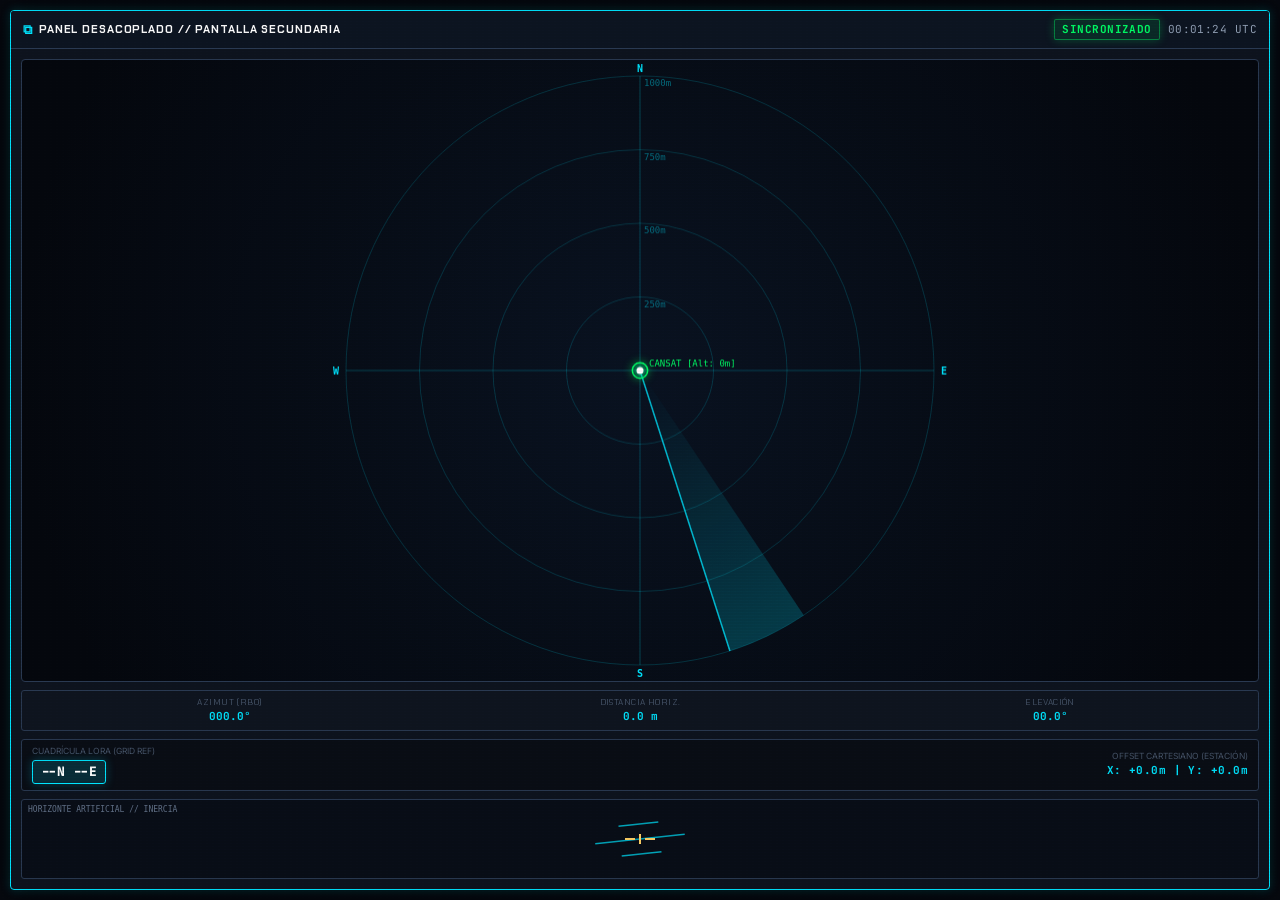
==== popout.html @ cec610bc "Primeros ajustes" ====
<!DOCTYPE html>
<html lang="es">
<head>
  <meta charset="UTF-8">
  <meta name="viewport" content="width=device-width, initial-scale=1.0">
  <title>CanSat Tactical Popout View | Multi-Monitor 4K</title>

  <!-- Typography -->
  <link rel="preconnect" href="https://fonts.googleapis.com">
  <link rel="preconnect" href="https://fonts.gstatic.com" crossorigin>
  <link href="https://fonts.googleapis.com/css2?family=Chakra+Petch:wght@600;700;800&family=JetBrains+Mono:wght@400;500;700;800&family=Inter:wght@400;500;600&display=swap" rel="stylesheet">

  <link rel="stylesheet" href="css/base.css">
  <link rel="stylesheet" href="css/dashboard.css">
  <link rel="stylesheet" href="css/instruments.css">
  <link rel="stylesheet" href="css/tactical_grid.css">

  <style>
    body {
      padding: 10px;
      display: flex;
      flex-direction: column;
      height: 100vh;
      width: 100vw;
      background: #070a10;
    }
    .popout-container {
      flex: 1;
      display: flex;
      flex-direction: column;
      background: rgba(15, 21, 32, 0.95);
      border: 1px solid var(--c-cyan);
      border-radius: 4px;
      overflow: hidden;
      box-shadow: 0 0 25px rgba(0, 0, 0, 0.8), 0 0 10px var(--c-cyan-glow);
    }
    .popout-header {
      display: flex;
      align-items: center;
      justify-content: space-between;
      padding: 8px 12px;
      background: #0d1522;
      border-bottom: 1px solid var(--border-tactical);
    }
    .popout-body {
      flex: 1;
      padding: 10px;
      overflow: hidden;
      position: relative;
    }
  </style>
</head>
<body>
  <div class="crt-overlay"></div>

  <div class="popout-container">
    <div class="popout-header">
      <div class="panel-title">
        <span class="panel-title-icon">⧉</span>
        <span id="popout-title-text">PANEL DESACOPLADO (MONITOR SECUNDARIO 4K)</span>
      </div>
      <div style="display:flex; align-items:center; gap:8px;">
        <span class="badge badge-nominal" id="sync-badge">SINCRONIZADO</span>
        <span class="font-mono" style="font-size:11px; color:var(--text-secondary);" id="popout-clock">--:--:--</span>
      </div>
    </div>
    <div class="popout-body" id="popout-content-area">
      <!-- Component instantiated here based on query param -->
    </div>
  </div>

  <!-- Dependencies -->
  <script src="js/state.js"></script>
  <script src="js/modules/telemetry_parser.js"></script>
  <script src="js/components/analog_gauges.js"></script>
  <script src="js/components/charts_engine.js"></script>
  <script src="js/components/tactical_radar.js"></script>
  <script src="js/components/raw_table.js"></script>

  <script>
    document.addEventListener('DOMContentLoaded', () => {
      const params = new URLSearchParams(window.location.search);
      const moduleId = params.get('module') || 'radar';
      const title = params.get('title') || 'Panel Desacoplado';

      document.title = `CanSat 4K - ${title}`;
      document.getElementById('popout-title-text').textContent = `${title} // PANTALLA SECUNDARIA`;

      const contentArea = document.getElementById('popout-content-area');
      let activeComponent = null;

      if (moduleId === 'instruments') {
        activeComponent = new window.AnalogGaugesComponent(contentArea);
      } else if (moduleId === 'charts') {
        activeComponent = new window.ChartsEngine(contentArea);
      } else if (moduleId === 'radar') {
        activeComponent = new window.TacticalRadarComponent(contentArea);
      } else if (moduleId === 'raw_table') {
        activeComponent = new window.RawTableComponent(contentArea);
      }

      // Clock
      setInterval(() => {
        const d = new Date();
        document.getElementById('popout-clock').textContent = d.toISOString().substr(11, 8) + ' UTC';
      }, 1000);

      // Listen for BroadcastChannel updates from the ground station
      if ('BroadcastChannel' in window) {
        const channel = new BroadcastChannel('cansat_ground_station_bus');
        channel.onmessage = (event) => {
          const { type, payload } = event.data || {};
          if (type === 'TELEMETRY_UPDATE' && payload && activeComponent) {
            const { packet, metrics } = payload;
            if (moduleId === 'instruments') {
              activeComponent.update(packet, metrics);
            } else if (moduleId === 'charts') {
              activeComponent.addPoint(packet);
            } else if (moduleId === 'radar') {
              activeComponent.updateTelemetry(packet);
            } else if (moduleId === 'raw_table') {
              activeComponent.addPacket(packet);
            }
          }
        };

        // Request initial state from parent
        channel.postMessage({ type: 'REQUEST_STATE' });
      }
    });
  </script>
</body>
</html>
---- css/base.css ----
/* ==========================================================================
   CAN-SAT TACTICAL GROUND STATION - BASE DESIGN TOKENS & SYSTEM
   Aesthetic: Diegetic Aerospace Flight Controller / High-Contrast Mission HUD
   ========================================================================== */

:root {
  /* Core Palette */
  --bg-space: #05070a;
  --bg-surface: #0a0e14;
  --bg-card: #0f1520;
  --bg-card-hover: #151d2c;
  --bg-card-active: #192335;
  --bg-input: #0b1118;
  
  /* Borders & Grids */
  --border-dim: #1e293b;
  --border-tactical: #2a3a52;
  --border-bright: #3e567a;
  --border-focus: #00e5ff;

  /* Telemetry Status Colors */
  --c-nominal: #00ff66;       /* Clean green - Nominal */
  --c-nominal-glow: rgba(0, 255, 102, 0.25);
  --c-warning: #ffb700;       /* Amber warning */
  --c-warning-glow: rgba(255, 183, 0, 0.25);
  --c-critical: #ff1744;      /* Critical Red / Hazard */
  --c-critical-glow: rgba(255, 23, 68, 0.35);
  --c-cyan: #00e5ff;          /* Tactical telemetry cyan */
  --c-cyan-glow: rgba(0, 229, 255, 0.25);
  --c-accent: #00b0ff;
  --c-purple: #9d4edd;
  --c-gold: #ffd166;
  
  /* Text & Readouts */
  --text-primary: #f0f4f8;
  --text-secondary: #94a3b8;
  --text-muted: #475569;
  --text-highlight: #ffffff;
  --text-mono-glow: 0 0 8px rgba(0, 229, 255, 0.4);

  /* Fonts */
  --font-mono: 'JetBrains Mono', 'SF Mono', 'Consolas', 'Fira Code', monospace;
  --font-display: 'Chakra Petch', 'Orbitron', 'Titillium Web', -apple-system, sans-serif;
  --font-body: 'Inter', -apple-system, BlinkMacSystemFont, 'Segoe UI', Roboto, sans-serif;

  /* Elevation & Shadows */
  --shadow-tactical: 0 4px 20px rgba(0, 0, 0, 0.8), 0 0 1px 1px var(--border-tactical);
  --shadow-glow-cyan: 0 0 15px rgba(0, 229, 255, 0.2);
  --shadow-glow-danger: 0 0 18px rgba(255, 23, 68, 0.3);

  /* Scanline intensity */
  --scanline-opacity: 0.18;
}

/* Reset & Box Sizing */
*, *::before, *::after {
  box-sizing: border-box;
  margin: 0;
  padding: 0;
}

html, body {
  width: 100%;
  height: 100%;
  overflow: hidden;
  background-color: var(--bg-space);
  color: var(--text-primary);
  font-family: var(--font-body);
  font-size: 13px;
  line-height: 1.4;
  -webkit-font-smoothing: antialiased;
  -moz-osx-font-smoothing: grayscale;
  user-select: none;
}

/* Monospace numerals */
.font-mono, 
.telemetry-val, 
.timestamp, 
.badge,
.coord-display {
  font-family: var(--font-mono);
  font-variant-numeric: tabular-nums lining-nums;
  letter-spacing: 0.04em;
}

/* Tactical CRT Scanline & Grain Overlay */
.crt-overlay {
  position: fixed;
  top: 0;
  left: 0;
  width: 100%;
  height: 100%;
  pointer-events: none;
  z-index: 9999;
  background: linear-gradient(
    rgba(18, 16, 16, 0) 50%, 
    rgba(0, 0, 0, 0.25) 50%
  ), linear-gradient(
    90deg,
    rgba(255, 0, 0, 0.03),
    rgba(0, 255, 0, 0.01),
    rgba(0, 0, 255, 0.03)
  );
  background-size: 100% 3px, 6px 100%;
  opacity: var(--scanline-opacity);
  transition: opacity 0.3s ease;
}

body.scanlines-disabled .crt-overlay {
  display: none;
}

/* Custom Scrollbars */
::-webkit-scrollbar {
  width: 5px;
  height: 5px;
}
::-webkit-scrollbar-track {
  background: var(--bg-surface);
}
::-webkit-scrollbar-thumb {
  background: var(--border-tactical);
  border-radius: 2px;
}
::-webkit-scrollbar-thumb:hover {
  background: var(--border-bright);
}

/* Tactical Badges */
.badge {
  display: inline-flex;
  align-items: center;
  gap: 5px;
  padding: 2px 7px;
  font-size: 11px;
  font-weight: 700;
  text-transform: uppercase;
  border-radius: 2px;
  border: 1px solid var(--border-tactical);
  background: rgba(15, 23, 42, 0.8);
}

.badge-nominal {
  color: var(--c-nominal);
  border-color: rgba(0, 255, 102, 0.4);
  background: rgba(0, 255, 102, 0.1);
  box-shadow: 0 0 10px var(--c-nominal-glow);
}

.badge-warning {
  color: var(--c-warning);
  border-color: rgba(255, 183, 0, 0.5);
  background: rgba(255, 183, 0, 0.12);
  box-shadow: 0 0 10px var(--c-warning-glow);
}

.badge-critical {
  color: var(--c-critical);
  border-color: rgba(255, 23, 68, 0.6);
  background: rgba(255, 23, 68, 0.15);
  box-shadow: 0 0 12px var(--c-critical-glow);
  animation: pulse-danger 1s infinite alternate;
}

.badge-cyan {
  color: var(--c-cyan);
  border-color: rgba(0, 229, 255, 0.4);
  background: rgba(0, 229, 255, 0.1);
}

@keyframes pulse-danger {
  0% { opacity: 0.85; transform: scale(1); }
  100% { opacity: 1; transform: scale(1.03); box-shadow: 0 0 16px var(--c-critical-glow); }
}

/* Tactical Button System */
.btn-tactical {
  display: inline-flex;
  align-items: center;
  justify-content: center;
  gap: 6px;
  padding: 6px 12px;
  font-family: var(--font-mono);
  font-size: 11px;
  font-weight: 600;
  text-transform: uppercase;
  letter-spacing: 0.05em;
  background: var(--bg-card);
  color: var(--text-primary);
  border: 1px solid var(--border-tactical);
  border-radius: 3px;
  cursor: pointer;
  transition: all 0.15s cubic-bezier(0.4, 0, 0.2, 1);
  outline: none;
}

.btn-tactical:hover {
  background: var(--bg-card-hover);
  border-color: var(--border-bright);
  color: #fff;
}

.btn-tactical:active {
  transform: translateY(1px);
  background: var(--bg-card-active);
}

.btn-tactical.primary {
  background: rgba(0, 229, 255, 0.12);
  border-color: var(--c-cyan);
  color: var(--c-cyan);
}

.btn-tactical.primary:hover {
  background: rgba(0, 229, 255, 0.25);
  box-shadow: 0 0 12px var(--c-cyan-glow);
  color: #fff;
}

.btn-tactical.danger {
  background: rgba(255, 23, 68, 0.12);
  border-color: var(--c-critical);
  color: var(--c-critical);
}

.btn-tactical.danger:hover {
  background: rgba(255, 23, 68, 0.25);
  box-shadow: 0 0 12px var(--c-critical-glow);
  color: #fff;
}

.btn-tactical.success {
  background: rgba(0, 255, 102, 0.12);
  border-color: var(--c-nominal);
  color: var(--c-nominal);
}

.btn-tactical.success:hover {
  background: rgba(0, 255, 102, 0.25);
  box-shadow: 0 0 12px var(--c-nominal-glow);
  color: #fff;
}

.btn-tactical:disabled {
  opacity: 0.4;
  cursor: not-allowed;
  pointer-events: none;
}
---- css/dashboard.css ----
/* ==========================================================================
   CAN-SAT TACTICAL GROUND STATION - DASHBOARD & MODULAR GRID
   Optimized for Standard, Multi-monitor, and 4K Displays
   ========================================================================== */

/* Main Layout Container */
.app-container {
  display: flex;
  flex-direction: column;
  width: 100vw;
  height: 100vh;
  background: radial-gradient(circle at 50% 30%, #0d1522 0%, #05070a 80%);
  position: relative;
  overflow: hidden;
}

/* Master Tactical Header */
.master-header {
  display: flex;
  align-items: center;
  justify-content: space-between;
  padding: 8px 16px;
  background: rgba(10, 14, 20, 0.95);
  border-bottom: 1px solid var(--border-tactical);
  box-shadow: 0 4px 15px rgba(0, 0, 0, 0.6);
  z-index: 100;
  gap: 16px;
}

.header-left, .header-center, .header-right {
  display: flex;
  align-items: center;
  gap: 14px;
}

.mission-logo {
  display: flex;
  align-items: center;
  gap: 10px;
}

.mission-emblem {
  width: 28px;
  height: 28px;
  fill: var(--c-cyan);
  filter: drop-shadow(0 0 8px var(--c-cyan-glow));
}

.mission-title-group h1 {
  font-family: var(--font-display);
  font-size: 15px;
  font-weight: 800;
  letter-spacing: 0.12em;
  color: #fff;
  text-transform: uppercase;
  margin: 0;
  line-height: 1.1;
  text-shadow: 0 0 10px rgba(0, 229, 255, 0.4);
}

.mission-sub {
  font-family: var(--font-mono);
  font-size: 9.5px;
  color: var(--text-secondary);
  letter-spacing: 0.08em;
  text-transform: uppercase;
}

/* Master Status Indicators */
.status-pill-group {
  display: flex;
  align-items: center;
  gap: 8px;
  background: var(--bg-card);
  padding: 4px 10px;
  border-radius: 4px;
  border: 1px solid var(--border-dim);
}

.status-dot {
  width: 8px;
  height: 8px;
  border-radius: 50%;
  background: var(--c-nominal);
  box-shadow: 0 0 8px var(--c-nominal);
  display: inline-block;
  transition: all 0.3s ease;
}

.status-dot.warning {
  background: var(--c-warning);
  box-shadow: 0 0 8px var(--c-warning);
}

.status-dot.critical {
  background: var(--c-critical);
  box-shadow: 0 0 12px var(--c-critical);
  animation: pulse-danger 0.8s infinite alternate;
}

.status-dot.offline {
  background: var(--text-muted);
  box-shadow: none;
}

/* Clock & Telemetry counters */
.header-clocks {
  display: flex;
  align-items: center;
  gap: 16px;
  font-family: var(--font-mono);
}

.clock-item {
  display: flex;
  flex-direction: column;
}

.clock-label {
  font-size: 9px;
  color: var(--text-muted);
  text-transform: uppercase;
  letter-spacing: 0.06em;
}

.clock-val {
  font-size: 13px;
  font-weight: 700;
  color: var(--c-cyan);
  text-shadow: 0 0 8px rgba(0, 229, 255, 0.3);
}

/* Mode Switcher (SITL / HITL) */
.mode-toggle-group {
  display: inline-flex;
  background: var(--bg-surface);
  border: 1px solid var(--border-tactical);
  border-radius: 4px;
  padding: 2px;
}

.mode-btn {
  padding: 4px 12px;
  font-family: var(--font-mono);
  font-size: 10.5px;
  font-weight: 700;
  border: none;
  background: transparent;
  color: var(--text-secondary);
  border-radius: 3px;
  cursor: pointer;
  transition: all 0.2s ease;
}

.mode-btn.active {
  background: rgba(0, 229, 255, 0.2);
  color: var(--c-cyan);
  box-shadow: 0 0 10px rgba(0, 229, 255, 0.3);
}

.mode-btn.active.hitl {
  background: rgba(255, 183, 0, 0.2);
  color: var(--c-warning);
  box-shadow: 0 0 10px rgba(255, 183, 0, 0.3);
}

/* Audio & System Controls */
.system-actions {
  display: flex;
  align-items: center;
  gap: 8px;
}

/* ==========================================================================
   Tactical Grid Layout
   4-Quadrant / Modular Architecture
   ========================================================================== */
.tactical-workspace {
  flex: 1;
  display: grid;
  grid-template-columns: 360px 1fr 400px;
  grid-template-rows: 1fr 260px;
  gap: 10px;
  padding: 10px;
  overflow: hidden;
  height: calc(100vh - 54px);
}

/* Tactical Card Container */
.tactical-panel {
  background: rgba(15, 21, 32, 0.85);
  border: 1px solid var(--border-tactical);
  border-radius: 4px;
  display: flex;
  flex-direction: column;
  position: relative;
  box-shadow: var(--shadow-tactical);
  backdrop-filter: blur(8px);
  overflow: hidden;
  transition: border-color 0.2s ease;
}

.tactical-panel:hover {
  border-color: var(--border-bright);
}

/* Corner tactical bracket accents */
.tactical-panel::before,
.tactical-panel::after {
  content: '';
  position: absolute;
  width: 6px;
  height: 6px;
  pointer-events: none;
  z-index: 5;
}
.tactical-panel::before {
  top: -1px;
  left: -1px;
  border-top: 2px solid var(--c-cyan);
  border-left: 2px solid var(--c-cyan);
}
.tactical-panel::after {
  bottom: -1px;
  right: -1px;
  border-bottom: 2px solid var(--c-cyan);
  border-right: 2px solid var(--c-cyan);
}

/* Panel Header */
.panel-header {
  display: flex;
  align-items: center;
  justify-content: space-between;
  padding: 6px 10px;
  background: rgba(21, 29, 44, 0.7);
  border-bottom: 1px solid var(--border-tactical);
}

.panel-title {
  display: flex;
  align-items: center;
  gap: 6px;
  font-family: var(--font-display);
  font-size: 11px;
  font-weight: 700;
  letter-spacing: 0.08em;
  text-transform: uppercase;
  color: var(--text-highlight);
}

.panel-title-icon {
  color: var(--c-cyan);
  font-size: 13px;
}

.panel-actions {
  display: flex;
  align-items: center;
  gap: 4px;
}

.btn-icon {
  background: transparent;
  border: none;
  color: var(--text-muted);
  width: 22px;
  height: 22px;
  display: flex;
  align-items: center;
  justify-content: center;
  border-radius: 3px;
  cursor: pointer;
  transition: all 0.15s ease;
}

.btn-icon:hover {
  background: var(--bg-card-hover);
  color: var(--c-cyan);
}

.btn-icon.popout-btn:hover {
  color: var(--c-gold);
}

/* Panel Body */
.panel-body {
  flex: 1;
  overflow: hidden;
  position: relative;
  padding: 8px;
}

/* Specific Panel Placements */
.panel-instruments {
  grid-column: 1 / 2;
  grid-row: 1 / 2;
}

.panel-charts {
  grid-column: 2 / 3;
  grid-row: 1 / 2;
}

.panel-tactical-radar {
  grid-column: 3 / 4;
  grid-row: 1 / 3;
}

.panel-raw-telemetry {
  grid-column: 1 / 3;
  grid-row: 2 / 3;
}

/* If a panel is popped out */
.tactical-panel.is-popped-out .panel-body {
  display: flex;
  flex-direction: column;
  align-items: center;
  justify-content: center;
  background: rgba(10, 14, 20, 0.9);
  color: var(--text-secondary);
  font-family: var(--font-mono);
  font-size: 12px;
  text-align: center;
  gap: 10px;
}

/* Floating Controls / Toolbar Strip */
.control-strip {
  display: flex;
  align-items: center;
  gap: 8px;
  padding: 6px 12px;
  background: rgba(15, 21, 32, 0.9);
  border: 1px solid var(--border-tactical);
  border-radius: 4px;
}

/* Responsive Tweaks for 4K and Ultra-wide */
@media (min-width: 2560px) {
  html, body {
    font-size: 15px;
  }
  .tactical-workspace {
    grid-template-columns: 480px 1fr 540px;
    grid-template-rows: 1fr 340px;
    gap: 16px;
    padding: 16px;
  }
  .master-header {
    padding: 12px 24px;
  }
  .mission-title-group h1 {
    font-size: 20px;
  }
}
---- css/instruments.css ----
/* ==========================================================================
   CAN-SAT TACTICAL GROUND STATION - ANALOG INSTRUMENTS & GAUGES
   Aviation / Aerospace Gauge Component System
   ========================================================================== */

.instruments-grid {
  display: grid;
  grid-template-columns: 1fr 1fr;
  grid-template-rows: auto auto auto;
  gap: 8px;
  height: 100%;
  overflow-y: auto;
  padding: 4px;
}

/* Base Instrument Container */
.gauge-container {
  background: radial-gradient(circle at center, #111a28 0%, #0a0e17 85%);
  border: 1px solid var(--border-tactical);
  border-radius: 4px;
  padding: 8px;
  display: flex;
  flex-direction: column;
  align-items: center;
  position: relative;
  box-shadow: inset 0 0 15px rgba(0, 0, 0, 0.7);
}

.gauge-title-badge {
  display: flex;
  justify-content: space-between;
  width: 100%;
  font-family: var(--font-display);
  font-size: 10px;
  font-weight: 700;
  letter-spacing: 0.05em;
  color: var(--text-secondary);
  text-transform: uppercase;
  margin-bottom: 4px;
}

.gauge-unit {
  font-family: var(--font-mono);
  font-size: 9px;
  color: var(--c-cyan);
}

/* Circular Gauge Dial */
.gauge-svg-wrap {
  width: 120px;
  height: 120px;
  position: relative;
  display: flex;
  align-items: center;
  justify-content: center;
}

.gauge-svg {
  width: 100%;
  height: 100%;
  transform: rotate(-90deg);
}

.gauge-meter-track {
  fill: none;
  stroke: rgba(30, 41, 59, 0.6);
  stroke-width: 8;
  stroke-linecap: round;
}

.gauge-meter-val {
  fill: none;
  stroke: var(--c-cyan);
  stroke-width: 8;
  stroke-linecap: round;
  stroke-dasharray: 283; /* 2 * PI * 45 */
  stroke-dashoffset: 70;
  transition: stroke-dashoffset 0.25s cubic-bezier(0.1, 0.7, 0.1, 1), stroke 0.3s ease;
  filter: drop-shadow(0 0 4px var(--c-cyan-glow));
}

.gauge-meter-val.nominal {
  stroke: var(--c-nominal);
  filter: drop-shadow(0 0 4px var(--c-nominal-glow));
}

.gauge-meter-val.warning {
  stroke: var(--c-warning);
  filter: drop-shadow(0 0 4px var(--c-warning-glow));
}

.gauge-meter-val.critical {
  stroke: var(--c-critical);
  filter: drop-shadow(0 0 6px var(--c-critical-glow));
}

/* Circular Needle Variant (Altimeter / Barometer dial) */
.analog-dial {
  width: 120px;
  height: 120px;
  border-radius: 50%;
  background: radial-gradient(circle, #0e1624 60%, #06090e 100%);
  border: 2px solid var(--border-tactical);
  box-shadow: inset 0 0 10px rgba(0,0,0,0.8), 0 0 5px rgba(0,229,255,0.1);
  position: relative;
  display: flex;
  align-items: center;
  justify-content: center;
}

.dial-center-pin {
  width: 10px;
  height: 10px;
  border-radius: 50%;
  background: var(--c-cyan);
  box-shadow: 0 0 6px var(--c-cyan);
  z-index: 5;
}

.dial-needle {
  position: absolute;
  bottom: 50%;
  left: calc(50% - 1.5px);
  width: 3px;
  height: 48px;
  background: linear-gradient(to top, var(--c-cyan), #ffffff);
  border-radius: 2px 2px 0 0;
  transform-origin: 50% 100%;
  transform: rotate(0deg);
  transition: transform 0.2s cubic-bezier(0.2, 0.8, 0.2, 1);
  box-shadow: 0 0 8px var(--c-cyan);
  z-index: 4;
}

.dial-needle.secondary {
  height: 32px;
  width: 4px;
  left: calc(50% - 2px);
  background: var(--c-warning);
  box-shadow: 0 0 6px var(--c-warning);
  z-index: 3;
}

/* Central Numeric Readout */
.gauge-readout {
  position: absolute;
  display: flex;
  flex-direction: column;
  align-items: center;
  justify-content: center;
  text-align: center;
  pointer-events: none;
}

.readout-primary {
  font-family: var(--font-mono);
  font-size: 16px;
  font-weight: 800;
  color: #fff;
  line-height: 1;
  text-shadow: 0 0 8px rgba(0, 229, 255, 0.4);
}

.readout-sub {
  font-family: var(--font-mono);
  font-size: 9px;
  color: var(--text-secondary);
  margin-top: 2px;
}

/* Horizontal / Bar Gauges (RSSI & SNR) */
.linear-gauge-group {
  grid-column: 1 / 3;
  width: 100%;
  background: var(--bg-card);
  border: 1px solid var(--border-tactical);
  border-radius: 4px;
  padding: 8px 10px;
  display: flex;
  flex-direction: column;
  gap: 6px;
}

.linear-meter-row {
  display: flex;
  align-items: center;
  justify-content: space-between;
  gap: 8px;
}

.meter-label-col {
  width: 80px;
  display: flex;
  flex-direction: column;
}

.meter-label-title {
  font-family: var(--font-display);
  font-size: 10px;
  font-weight: 700;
  color: var(--text-secondary);
}

.meter-label-val {
  font-family: var(--font-mono);
  font-size: 11px;
  font-weight: 700;
  color: var(--c-cyan);
}

.linear-bar-track {
  flex: 1;
  height: 10px;
  background: #090e17;
  border: 1px solid var(--border-tactical);
  border-radius: 2px;
  position: relative;
  overflow: hidden;
}

.linear-bar-fill {
  height: 100%;
  background: linear-gradient(90deg, #00b0ff, #00e5ff);
  width: 65%;
  transition: width 0.2s ease, background 0.3s ease;
  box-shadow: 0 0 8px rgba(0, 229, 255, 0.4);
}

.linear-bar-fill.warning {
  background: linear-gradient(90deg, #ff9100, #ffb700);
  box-shadow: 0 0 8px rgba(255, 183, 0, 0.4);
}

.linear-bar-fill.critical {
  background: linear-gradient(90deg, #d50000, #ff1744);
  box-shadow: 0 0 8px rgba(255, 23, 68, 0.5);
}

/* Flight State Banner */
.flight-state-banner {
  grid-column: 1 / 3;
  width: 100%;
  display: flex;
  align-items: center;
  justify-content: space-between;
  background: rgba(10, 14, 23, 0.9);
  border: 1px solid var(--border-bright);
  border-radius: 3px;
  padding: 6px 12px;
}

.flight-phase-tag {
  font-family: var(--font-display);
  font-size: 11px;
  font-weight: 800;
  letter-spacing: 0.1em;
  color: var(--c-cyan);
  text-transform: uppercase;
}

.descent-rate-indicator {
  font-family: var(--font-mono);
  font-size: 11px;
  display: flex;
  align-items: center;
  gap: 4px;
}
---- css/tactical_grid.css ----
/* ==========================================================================
   CAN-SAT TACTICAL GROUND STATION - RADAR & RAW TELEMETRY
   Polar/Cartesian Tactical Display, Grid Calculator & Raw Stream Table
   ========================================================================== */

/* Tactical Radar Container */
.radar-wrapper {
  width: 100%;
  height: 100%;
  display: flex;
  flex-direction: column;
  gap: 8px;
}

.radar-canvas-container {
  flex: 1;
  min-height: 240px;
  position: relative;
  background: radial-gradient(circle at center, #0a1322 0%, #05080e 90%);
  border: 1px solid var(--border-tactical);
  border-radius: 4px;
  overflow: hidden;
}

.radar-canvas {
  width: 100%;
  height: 100%;
  display: block;
}

/* Radar Sweep Line Animation */
.radar-sweep-overlay {
  position: absolute;
  top: 50%;
  left: 50%;
  width: 100%;
  height: 100%;
  transform: translate(-50%, -50%);
  pointer-events: none;
  border-radius: 50%;
}

/* Radar Information Readout Strip */
.radar-telemetry-strip {
  display: grid;
  grid-template-columns: repeat(3, 1fr);
  gap: 6px;
  background: var(--bg-card);
  border: 1px solid var(--border-tactical);
  border-radius: 3px;
  padding: 6px;
}

.radar-stat-box {
  display: flex;
  flex-direction: column;
  align-items: center;
  text-align: center;
}

.radar-stat-label {
  font-family: var(--font-display);
  font-size: 8.5px;
  color: var(--text-muted);
  text-transform: uppercase;
  letter-spacing: 0.05em;
}

.radar-stat-val {
  font-family: var(--font-mono);
  font-size: 11px;
  font-weight: 700;
  color: var(--c-cyan);
}

/* Grid Reference Calculator Box */
.grid-calc-card {
  background: rgba(10, 14, 22, 0.9);
  border: 1px solid var(--border-tactical);
  border-radius: 3px;
  padding: 6px 10px;
  display: flex;
  align-items: center;
  justify-content: space-between;
}

.grid-ref-display {
  display: flex;
  align-items: center;
  gap: 8px;
}

.grid-ref-pill {
  font-family: var(--font-mono);
  font-size: 13px;
  font-weight: 800;
  color: #fff;
  background: rgba(0, 229, 255, 0.15);
  border: 1px solid var(--c-cyan);
  padding: 2px 8px;
  border-radius: 3px;
  box-shadow: 0 0 10px var(--c-cyan-glow);
}

/* Artificial Horizon / Mini Attitude HUD */
.attitude-hud-mini {
  height: 80px;
  background: #090e18;
  border: 1px solid var(--border-tactical);
  border-radius: 3px;
  position: relative;
  overflow: hidden;
}

.attitude-canvas {
  width: 100%;
  height: 100%;
  display: block;
}

/* ==========================================================================
   Raw Telemetry Stream Table
   ========================================================================== */
.raw-table-wrapper {
  width: 100%;
  height: 100%;
  display: flex;
  flex-direction: column;
}

.raw-table-toolbar {
  display: flex;
  align-items: center;
  justify-content: space-between;
  padding: 4px 6px 6px 6px;
  border-bottom: 1px solid var(--border-dim);
  gap: 8px;
}

.table-filter-group {
  display: flex;
  align-items: center;
  gap: 6px;
}

.table-input {
  background: var(--bg-input);
  border: 1px solid var(--border-tactical);
  color: #fff;
  font-family: var(--font-mono);
  font-size: 11px;
  padding: 3px 8px;
  border-radius: 3px;
  outline: none;
}

.table-input:focus {
  border-color: var(--c-cyan);
  box-shadow: 0 0 6px var(--c-cyan-glow);
}

.raw-table-scroll {
  flex: 1;
  overflow-y: auto;
  overflow-x: auto;
  font-family: var(--font-mono);
  font-size: 11px;
}

.raw-data-table {
  width: 100%;
  border-collapse: collapse;
  text-align: left;
  white-space: nowrap;
}

.raw-data-table th {
  position: sticky;
  top: 0;
  background: #0f1725;
  color: var(--text-secondary);
  font-family: var(--font-display);
  font-size: 9.5px;
  font-weight: 700;
  text-transform: uppercase;
  letter-spacing: 0.05em;
  padding: 4px 8px;
  border-bottom: 1px solid var(--border-tactical);
  z-index: 2;
}

.raw-data-table td {
  padding: 4px 8px;
  border-bottom: 1px solid rgba(30, 41, 59, 0.4);
  color: var(--text-primary);
}

.raw-data-table tr:hover {
  background: rgba(0, 229, 255, 0.06);
}

.raw-data-table tr.row-anomaly {
  background: rgba(255, 23, 68, 0.1);
  color: var(--c-critical);
}

.raw-data-table tr.row-warning {
  background: rgba(255, 183, 0, 0.1);
}

/* Telemetry Charts Strip */
.charts-grid {
  display: grid;
  grid-template-rows: 1fr 1fr;
  gap: 8px;
  height: 100%;
  width: 100%;
}

.chart-box {
  background: #090e17;
  border: 1px solid var(--border-tactical);
  border-radius: 3px;
  display: flex;
  flex-direction: column;
  position: relative;
  overflow: hidden;
}

.chart-header-bar {
  display: flex;
  align-items: center;
  justify-content: space-between;
  padding: 4px 8px;
  background: rgba(15, 22, 34, 0.8);
  border-bottom: 1px solid var(--border-dim);
}

.chart-header-title {
  font-family: var(--font-display);
  font-size: 10px;
  font-weight: 700;
  color: var(--text-secondary);
  text-transform: uppercase;
}

.chart-header-value {
  font-family: var(--font-mono);
  font-size: 11px;
  font-weight: 700;
  color: var(--c-cyan);
}

.chart-canvas {
  flex: 1;
  width: 100%;
  display: block;
}

/* Serial Console Drawer / Modal */
.serial-console-overlay {
  display: none;
  position: fixed;
  top: 50%;
  left: 50%;
  transform: translate(-50%, -50%);
  width: 600px;
  max-width: 90vw;
  height: 400px;
  background: #0a0f18;
  border: 1px solid var(--c-cyan);
  box-shadow: 0 0 30px rgba(0, 0, 0, 0.9), 0 0 15px var(--c-cyan-glow);
  border-radius: 4px;
  z-index: 1000;
  flex-direction: column;
}

.serial-console-overlay.active {
  display: flex;
}

.serial-log-content {
  flex: 1;
  background: #06090f;
  color: #00ff66;
  font-family: var(--font-mono);
  font-size: 11px;
  padding: 8px;
  overflow-y: auto;
  white-space: pre-wrap;
  word-break: break-all;
}
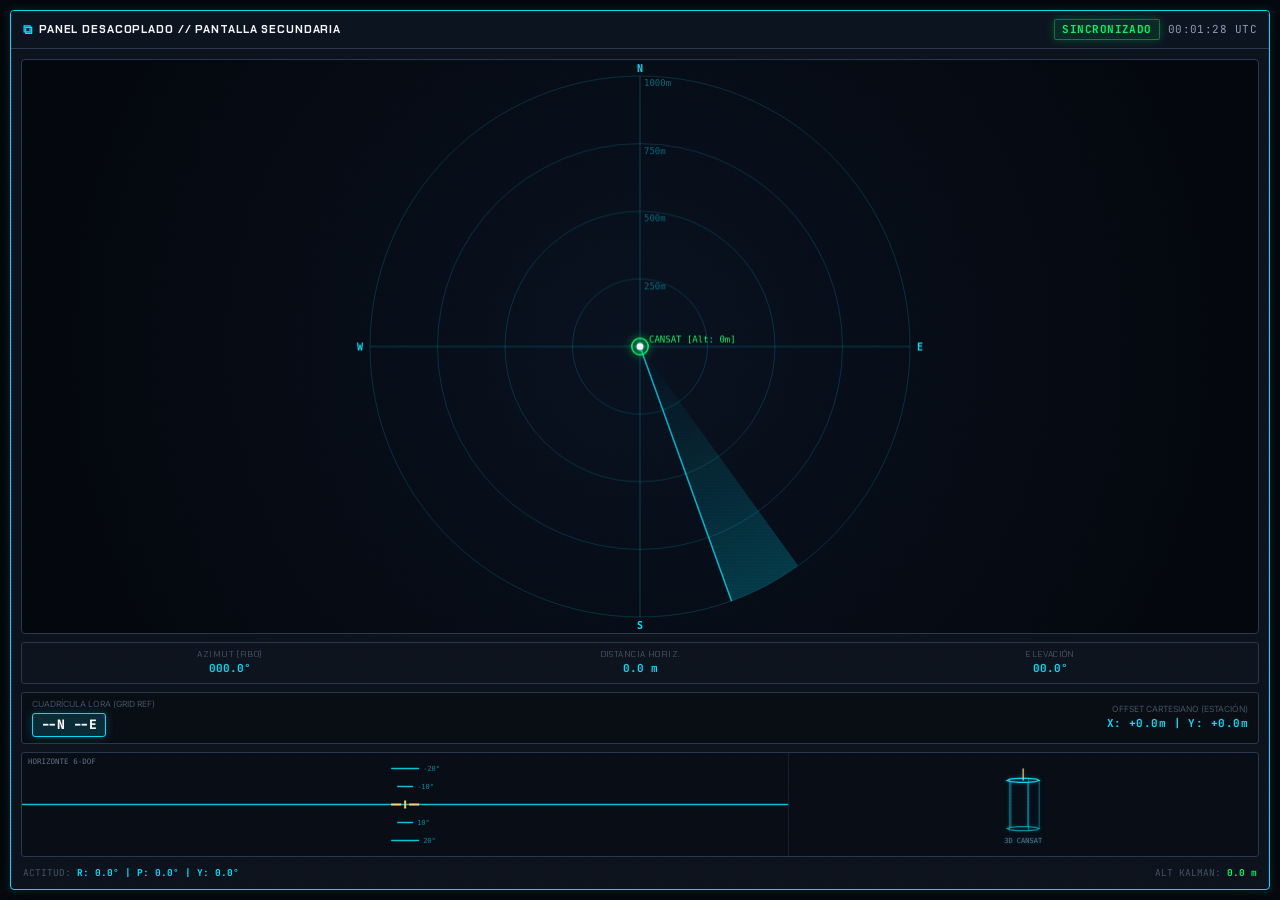
==== commit 06fa7f49: "Incorporar dinamica de actitud 3D (cuaterniones, Euler), wireframe y Filtro de Kalman inspirado en N" ====
--- a/popout.html
+++ b/popout.html
@@ -72,6 +72,7 @@
   <!-- Dependencies -->
   <script src="js/state.js"></script>
   <script src="js/modules/telemetry_parser.js"></script>
+  <script src="js/modules/attitude_math.js"></script>
   <script src="js/components/analog_gauges.js"></script>
   <script src="js/components/charts_engine.js"></script>
   <script src="js/components/tactical_radar.js"></script>
--- a/css/dashboard.css
+++ b/css/dashboard.css
@@ -355,3 +355,108 @@
     font-size: 20px;
   }
 }
+
+/* ==========================================================================
+   Tactical SITL Mission Setup Modal
+   ========================================================================== */
+.tactical-modal-backdrop {
+  position: fixed;
+  top: 0;
+  left: 0;
+  width: 100vw;
+  height: 100vh;
+  background: rgba(4, 7, 12, 0.85);
+  backdrop-filter: blur(10px);
+  z-index: 2000;
+  display: none;
+  align-items: center;
+  justify-content: center;
+  opacity: 0;
+  transition: opacity 0.25s cubic-bezier(0.16, 1, 0.3, 1);
+}
+
+.tactical-modal-backdrop.active {
+  display: flex;
+  opacity: 1;
+}
+
+.tactical-modal-dialog {
+  background: #090f18;
+  border: 1px solid var(--c-cyan);
+  border-radius: 4px;
+  width: 620px;
+  max-width: 95vw;
+  box-shadow: 0 0 35px rgba(0, 0, 0, 0.95), 0 0 15px var(--c-cyan-glow);
+  position: relative;
+  overflow: hidden;
+  animation: modal-enter 0.25s cubic-bezier(0.16, 1, 0.3, 1);
+}
+
+@keyframes modal-enter {
+  0% { transform: scale(0.94) translateY(-10px); opacity: 0; }
+  100% { transform: scale(1) translateY(0); opacity: 1; }
+}
+
+.modal-header-strip {
+  display: flex;
+  align-items: center;
+  justify-content: space-between;
+  padding: 10px 14px;
+  background: #0e1624;
+  border-bottom: 1px solid var(--border-tactical);
+}
+
+.modal-body-content {
+  padding: 16px;
+  display: flex;
+  flex-direction: column;
+  gap: 14px;
+}
+
+.modal-presets-strip {
+  display: flex;
+  align-items: center;
+  gap: 8px;
+  flex-wrap: wrap;
+  padding-bottom: 12px;
+  border-bottom: 1px solid var(--border-dim);
+}
+
+.modal-grid-form {
+  display: grid;
+  grid-template-columns: 1fr 1fr;
+  gap: 12px 16px;
+}
+
+.modal-field-group {
+  display: flex;
+  flex-direction: column;
+  gap: 4px;
+}
+
+.modal-field-label {
+  font-family: var(--font-display);
+  font-size: 10px;
+  font-weight: 700;
+  color: var(--text-secondary);
+  letter-spacing: 0.06em;
+  text-transform: uppercase;
+  display: flex;
+  justify-content: space-between;
+}
+
+.modal-field-label span.unit {
+  color: var(--c-cyan);
+  font-family: var(--font-mono);
+}
+
+.modal-footer-actions {
+  display: flex;
+  align-items: center;
+  justify-content: flex-end;
+  gap: 10px;
+  padding: 12px 16px;
+  background: #0b121e;
+  border-top: 1px solid var(--border-tactical);
+}
+
--- a/css/tactical_grid.css
+++ b/css/tactical_grid.css
@@ -104,7 +104,7 @@
 
 /* Artificial Horizon / Mini Attitude HUD */
 .attitude-hud-mini {
-  height: 80px;
+  height: 105px;
   background: #090e18;
   border: 1px solid var(--border-tactical);
   border-radius: 3px;
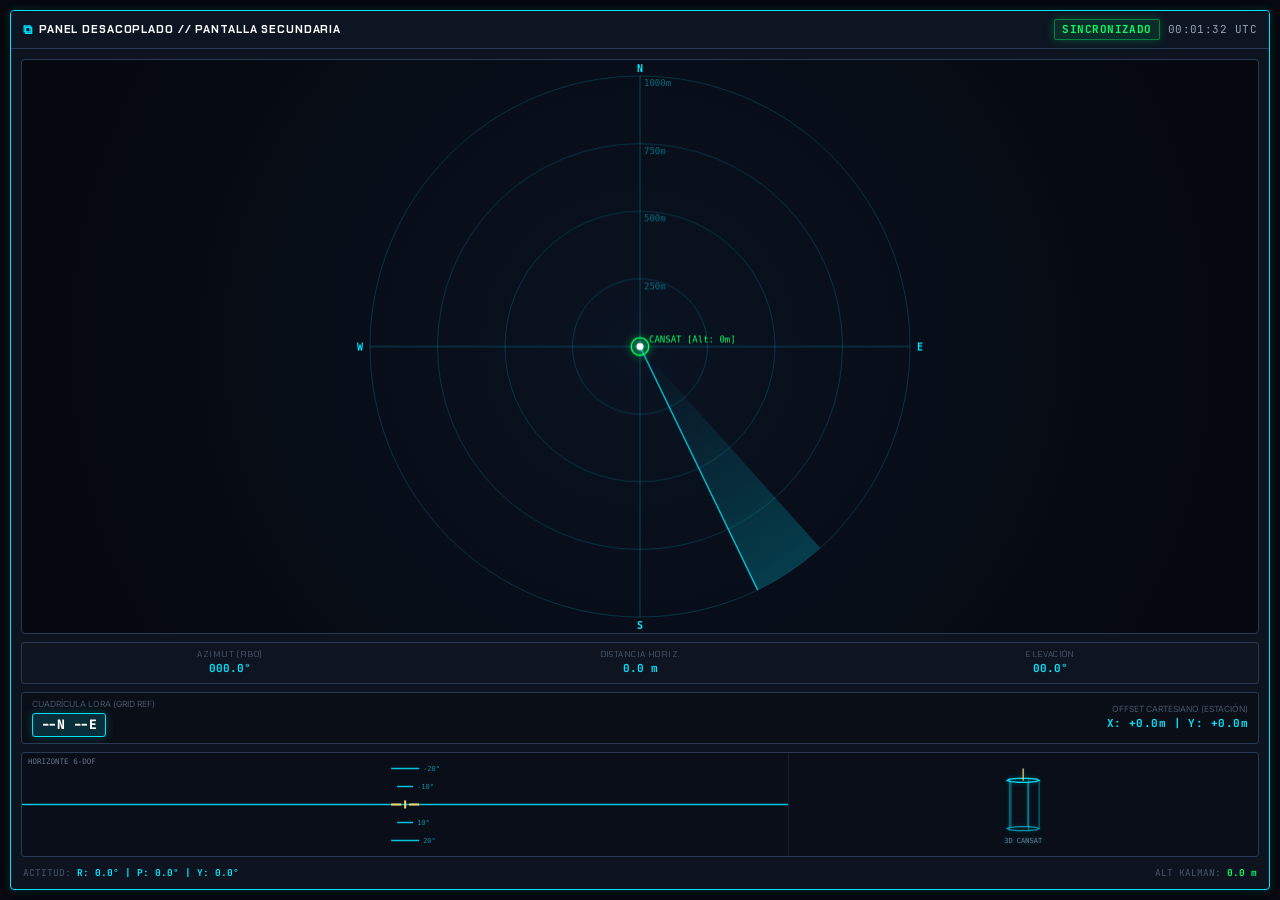
==== commit 4ab7db94: "Simplificar barra maestra: renombrar a Simulador CanSat, pildora de 4 estados, dropdowns de modo y h" ====
--- a/popout.html
+++ b/popout.html
@@ -51,8 +51,6 @@
   </style>
 </head>
 <body>
-  <div class="crt-overlay"></div>
-
   <div class="popout-container">
     <div class="popout-header">
       <div class="panel-title">
--- a/css/base.css
+++ b/css/base.css
@@ -84,32 +84,6 @@
   letter-spacing: 0.04em;
 }
 
-/* Tactical CRT Scanline & Grain Overlay */
-.crt-overlay {
-  position: fixed;
-  top: 0;
-  left: 0;
-  width: 100%;
-  height: 100%;
-  pointer-events: none;
-  z-index: 9999;
-  background: linear-gradient(
-    rgba(18, 16, 16, 0) 50%, 
-    rgba(0, 0, 0, 0.25) 50%
-  ), linear-gradient(
-    90deg,
-    rgba(255, 0, 0, 0.03),
-    rgba(0, 255, 0, 0.01),
-    rgba(0, 0, 255, 0.03)
-  );
-  background-size: 100% 3px, 6px 100%;
-  opacity: var(--scanline-opacity);
-  transition: opacity 0.3s ease;
-}
-
-body.scanlines-disabled .crt-overlay {
-  display: none;
-}
 
 /* Custom Scrollbars */
 ::-webkit-scrollbar {
